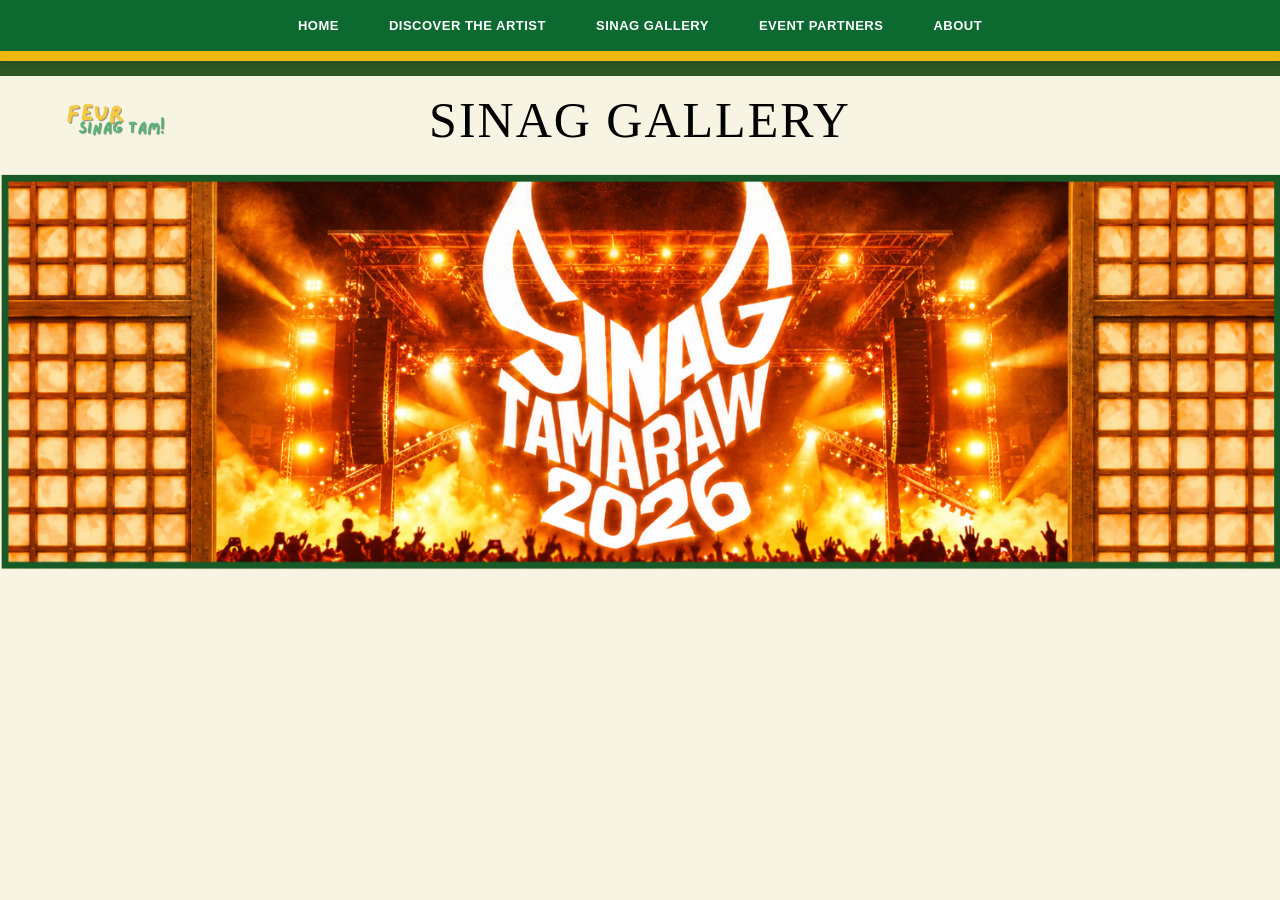
==== PIZVIDZ/gallery.html @ 181bffc3 "Add files via upload" ====
<!DOCTYPE html>
<html lang="en">
<head>
    <meta charset="UTF-8">
    <meta name="viewport" content="width=device-width, initial-scale=1.0">
    <title>Sinag Gallery Header</title>
    <link rel="stylesheet" href="gallery.css">
</head>
<body id="sinag-gallery"></body>


<nav class="sinag-navbar">
    <div class="nav-container">
        <ul class="nav-menu">
                <li><a href="../HOMEPAGE/webtamz.html" class="nav-link">Home</a></li>
                <li><a href="../HOMEPAGE/webtamz.html#discover-artists" class="nav-link">Discover the Artist</a></li>
                <li><a href="../PIZVIDZ/gallery.html" class="nav-link">Sinag Gallery</a></li>
                <li><a href="#event-partners" class="nav-link">Event Partners</a></li>
                <li><a href="#about" class="nav-link">About</a></li>
        </ul>
    </div>
</nav>



    <!-- Header Section containing top green line, logo, and title -->
    <header class="gallery-header">
        <div class="header-container">
            <!-- Small picture/logo on top left side -->
            <img src="sidelogo.png" alt="Feur Sinag Tam Logo" class="logo-image">
            
            <!-- Centered Main Title -->
            <h1 class="gallery-title">SINAG GALLERY</h1>
        </div>
    </header>
    <!-- Main Content Section containing the big middle picture -->
    <main class="main-content">
        <div class="poster-container">
            <img src="tamsbanner.png" alt="Sinag Tamaraw 2026 Poster" class="main-poster">
        </div>
    </main>

</body>
</html>
---- PIZVIDZ/gallery.css ----
/* 1. Global Reset: Removes all browser hidden spacing defaults */
* {
    margin: 0;
    padding: 0;
    box-sizing: border-box;
}

/* 2. Base Document Rules */
html, body {
    width: 100%;
    background-color: #f7f4e3;
}

/* 3. Main Header Container touching the absolute edges */
.gallery-header {
    background-color: #f7f4e3;
    width: 100%;
    border-top: 16px solid #2d5a27; /* Solid green banner line */
    padding: 15px 40px; /* Space inside header sides and top/bottom */
}


/* 1. Force the inner container to fill the entire screen width */
.header-container {
    display: block;        /* Changes layout block model to standard flow */
    position: relative;
    width: 100%;           /* Spans across 100% of the screen */
    max-width: 100% !important; /* Overrides any hidden width limits */
    padding: 0;
    margin: 0;
}

/* 2. Absolute positioning to pin the logo directly into the left corner */
.logo-image {
    height: 40px; 
    width: auto;  
    position: absolute;    /* Removes it from flow so it ignores the text completely */
    
    /* CORNER FIXES: */
    left: 20px !important; /* Pushes it directly into the far left screen corner */
    top: 50%;              /* Aligns it perfectly inline with the text height */
    transform: translateY(-50%); 
}

/* 3. Keep the gallery title perfectly centered on the page */
.gallery-title {
    color: #000000;
    font-family: "Times New Roman", Times, serif;
    font-size: 50px;
    font-weight: 400;
    letter-spacing: 2px;
    text-align: center;
    width: 100%;
    margin: 0;
}
/* 4. Main Body Content Section: Expanded Full Screen Corner-to-Corner Layout */
.main-content {
    width: 100%;
    display: flex;
    justify-content: center;
    padding: 10px 0 40px 0; /* Minimal top padding (10px) to shift the banner upward closer to text */
}

/* Banner Frame Container - EXPANDS FULLY TO TOUCH CORNERS WITHOUT GAPS */
.poster-container {
    width: 100%; 
    max-width: 100%; 
    border-left: none; /* Removes left frame line so it seamlessly fills screen edges */
    border-right: none; /* Removes right frame line so it seamlessly fills screen edges */
    display: flex;
    justify-content: center;
    overflow: hidden;
}

/* Big Image responsive scaling behavior inside the expanded box */
.main-poster {
    width: 100%;
    height: auto;
    display: block;
    object-fit: cover; 
}




/* Enables smooth sliding animation across the entire document layout */
html {
    scroll-behavior: smooth;
}

/* Offset body padding to balance the space taken up by the fixed navigation */
body {
    margin: 0;
    padding-top: 60px; 
}

/* Top Sticky Floating Panel Container */
.sinag-navbar {
    background-color: #0c6a30; /* FEU Green */
    border-bottom: 10px solid #efb810; /* Accent Gold */
    position: fixed;
    top: 0;
    left: 0;
    width: 100%;
    z-index: 9999; /* Higher layer priority ensures it floats above graphics */
    font-family: Arial, sans-serif;
    box-shadow: 0 4px 10px rgba(0, 0, 0, 0.15);
}

.nav-container {
    max-width: 1200px;
    margin: 0 auto;
    display: flex;
    justify-content: center;
    align-items: center;
}

.nav-menu {
    display: flex;
    list-style: none;
    margin: 0;
    padding: 0;
    color: white !important;
    text-decoration: none !important;
}

/* Nav links styling matching your web app typography themes */
.nav-link {
    display: block;
    padding: 18px 25px;
    color: #ffffff;
    text-decoration: none;
    font-weight: bold;
    text-transform: uppercase;
    font-size: 13px;
    letter-spacing: 0.5px;
    transition: all 0.2s ease-in-out;
}

/* Dynamic Hover Action Indicator */
.nav-link:hover {
    background-color: #084920; 
    color: #efb810; 
}

/* Ensures sections have clear clearance offset so headers aren't buried beneath navbar */
section {
    scroll-margin-top: 70px;
    padding: 40px 20px;
}
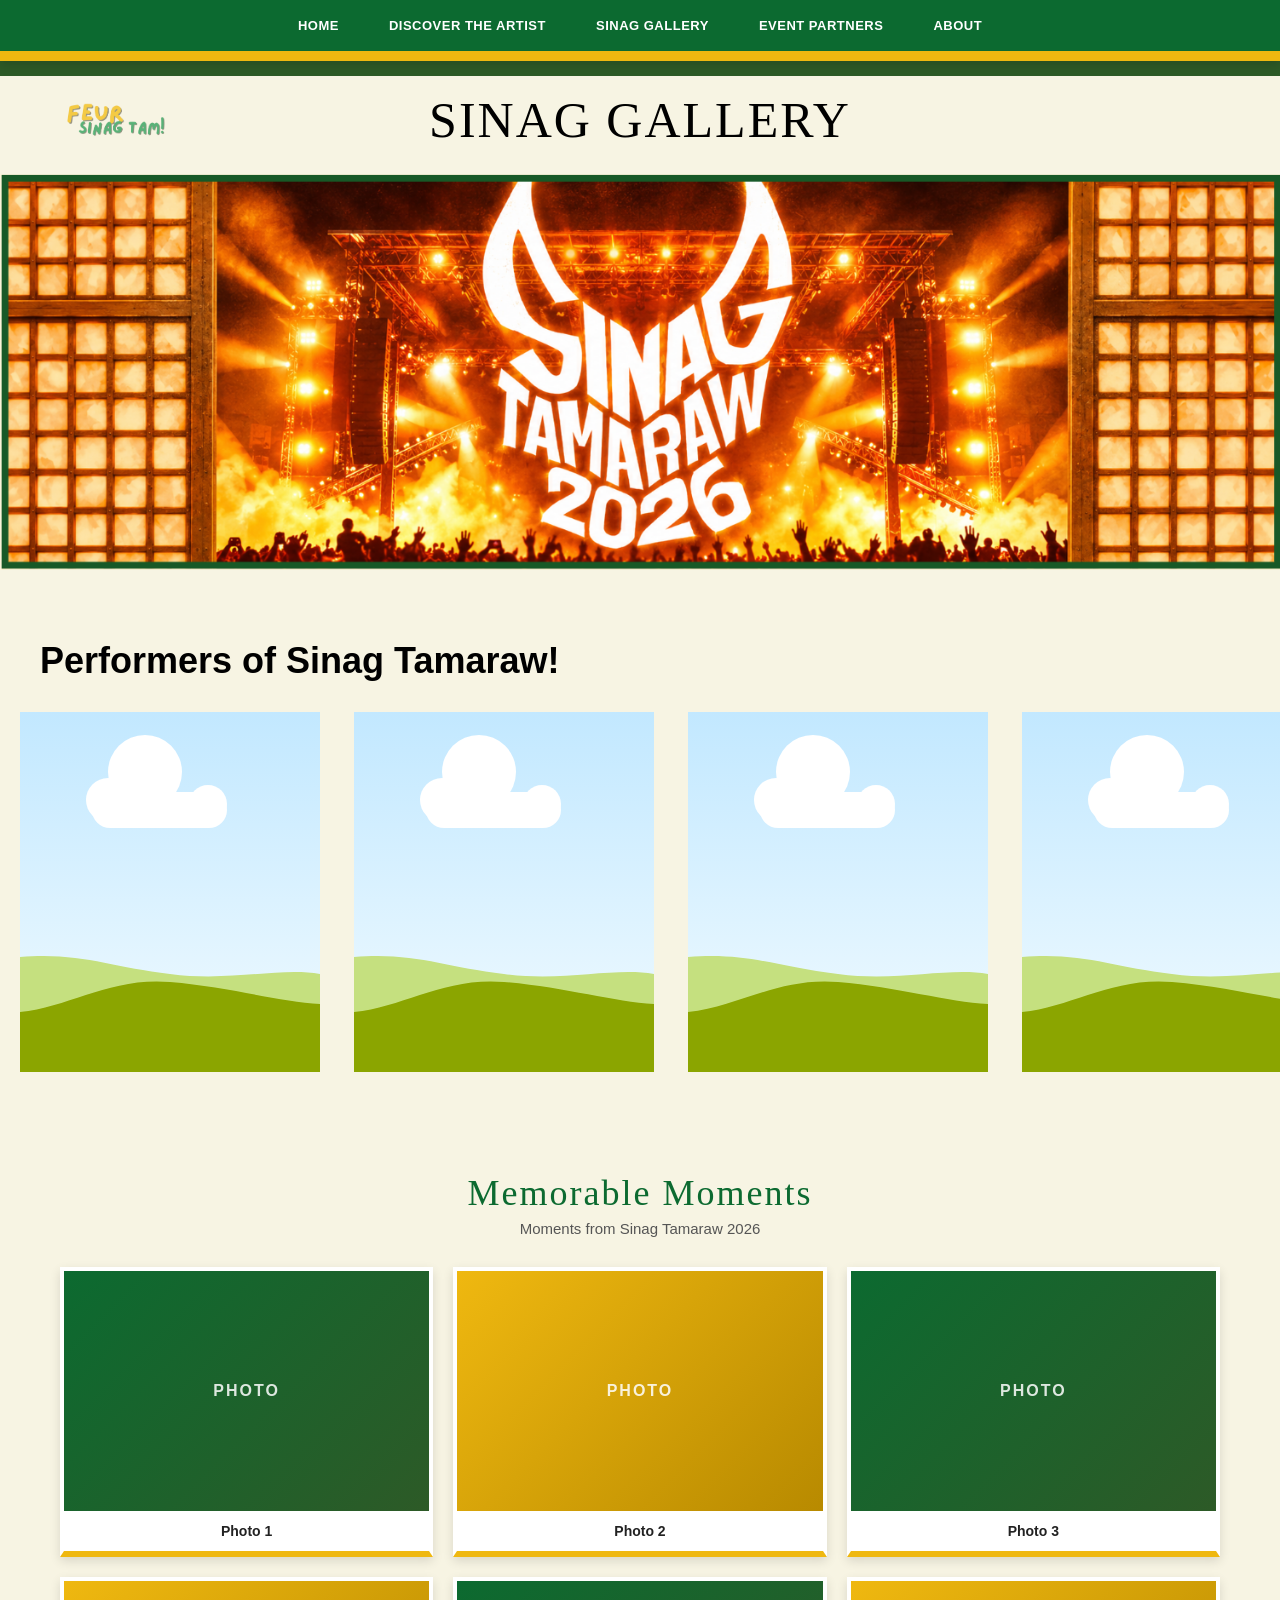
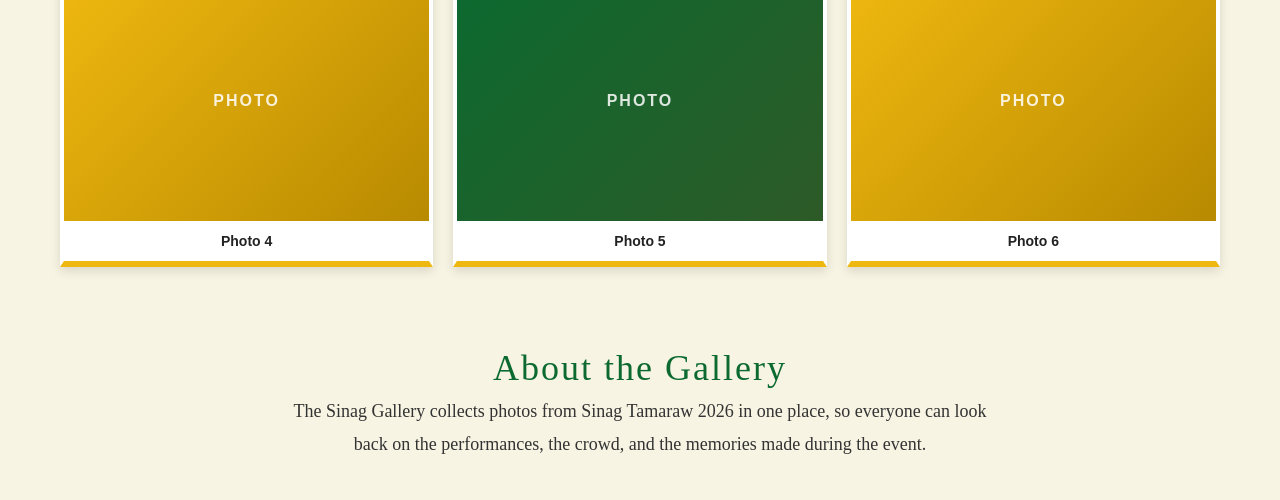
==== commit 1825c501: "Enhance gallery.html with side scroll and memorable moments Added sections for performers, photo gal" ====
--- a/PIZVIDZ/gallery.html
+++ b/PIZVIDZ/gallery.html
@@ -6,7 +6,7 @@
     <title>Sinag Gallery Header</title>
     <link rel="stylesheet" href="gallery.css">
 </head>
-<body id="sinag-gallery"></body>
+<body id="sinag-gallery">
 
 
 <nav class="sinag-navbar">
@@ -28,7 +28,7 @@
         <div class="header-container">
             <!-- Small picture/logo on top left side -->
             <img src="sidelogo.png" alt="Feur Sinag Tam Logo" class="logo-image">
-            
+
             <!-- Centered Main Title -->
             <h1 class="gallery-title">SINAG GALLERY</h1>
         </div>
@@ -40,5 +40,77 @@
         </div>
     </main>
 
+
+    <!-- ========== NEW: PERFORMERS STRIP (scrolls sideways) ========== -->
+    <section id="performers" class="performers">
+        <h2 class="performers-title">Performers of Sinag Tamaraw!</h2>
+
+        <div class="performer-strip">
+            <!-- To use a real photo, replace a <div class="performer-card"></div> with:
+                 <img src="performer1.jpg" alt="Performer name" class="performer-card"> -->
+            <div class="performer-card"></div>
+            <div class="performer-card"></div>
+            <div class="performer-card"></div>
+            <div class="performer-card"></div>
+            <div class="performer-card"></div>
+            <div class="performer-card"></div>
+            <div class="performer-card"></div>
+            <div class="performer-card"></div>
+        </div>
+    </section>
+
+
+    <!-- ========== NEW: PHOTO GALLERY GRID ========== -->
+    <section id="photo-gallery" class="photo-gallery">
+        <h2 class="section-title">Memorable Moments</h2>
+        <p class="section-subtitle">Moments from Sinag Tamaraw 2026</p>
+
+        <div class="gallery-grid">
+
+            <!-- To use a real photo, replace the <div class="photo-box ..."> line with:
+                 <img src="photo1.jpg" alt="Describe the photo" class="photo-img"> -->
+            <figure class="gallery-item">
+                <div class="photo-box box-green">PHOTO</div>
+                <figcaption>Photo 1</figcaption>
+            </figure>
+
+            <figure class="gallery-item">
+                <div class="photo-box box-gold">PHOTO</div>
+                <figcaption>Photo 2</figcaption>
+            </figure>
+
+            <figure class="gallery-item">
+                <div class="photo-box box-green">PHOTO</div>
+                <figcaption>Photo 3</figcaption>
+            </figure>
+
+            <figure class="gallery-item">
+                <div class="photo-box box-gold">PHOTO</div>
+                <figcaption>Photo 4</figcaption>
+            </figure>
+
+            <figure class="gallery-item">
+                <div class="photo-box box-green">PHOTO</div>
+                <figcaption>Photo 5</figcaption>
+            </figure>
+
+            <figure class="gallery-item">
+                <div class="photo-box box-gold">PHOTO</div>
+                <figcaption>Photo 6</figcaption>
+            </figure>
+
+        </div>
+    </section>
+
+    <!-- ========== NEW: ABOUT (the menu link points here) ========== -->
+    <section id="about" class="about-section">
+        <h2 class="section-title">About the Gallery</h2>
+        <p class="about-text">
+            The Sinag Gallery collects photos from Sinag Tamaraw 2026 in one
+            place, so everyone can look back on the performances, the crowd,
+            and the memories made during the event.
+        </p>
+    </section>
+
 </body>
-</html>+</html>
--- a/PIZVIDZ/gallery.css
+++ b/PIZVIDZ/gallery.css
@@ -32,14 +32,14 @@
 
 /* 2. Absolute positioning to pin the logo directly into the left corner */
 .logo-image {
-    height: 40px; 
-    width: auto;  
+    height: 40px;
+    width: auto;
     position: absolute;    /* Removes it from flow so it ignores the text completely */
-    
+
     /* CORNER FIXES: */
     left: 20px !important; /* Pushes it directly into the far left screen corner */
     top: 50%;              /* Aligns it perfectly inline with the text height */
-    transform: translateY(-50%); 
+    transform: translateY(-50%);
 }
 
 /* 3. Keep the gallery title perfectly centered on the page */
@@ -63,8 +63,8 @@
 
 /* Banner Frame Container - EXPANDS FULLY TO TOUCH CORNERS WITHOUT GAPS */
 .poster-container {
-    width: 100%; 
-    max-width: 100%; 
+    width: 100%;
+    max-width: 100%;
     border-left: none; /* Removes left frame line so it seamlessly fills screen edges */
     border-right: none; /* Removes right frame line so it seamlessly fills screen edges */
     display: flex;
@@ -77,7 +77,7 @@
     width: 100%;
     height: auto;
     display: block;
-    object-fit: cover; 
+    object-fit: cover;
 }
 
 
@@ -91,7 +91,7 @@
 /* Offset body padding to balance the space taken up by the fixed navigation */
 body {
     margin: 0;
-    padding-top: 60px; 
+    padding-top: 60px;
 }
 
 /* Top Sticky Floating Panel Container */
@@ -139,12 +139,194 @@
 
 /* Dynamic Hover Action Indicator */
 .nav-link:hover {
-    background-color: #084920; 
-    color: #efb810; 
+    background-color: #084920;
+    color: #efb810;
 }
 
 /* Ensures sections have clear clearance offset so headers aren't buried beneath navbar */
 section {
     scroll-margin-top: 70px;
     padding: 40px 20px;
-}+}
+
+
+/* ==================================================
+   NEW SECTIONS (Photo Gallery, Event Partners, About)
+   ================================================== */
+
+/* Section headings shared by all three new sections */
+.section-title {
+    font-family: "Times New Roman", Times, serif;
+    font-size: 36px;
+    font-weight: 400;
+    letter-spacing: 2px;
+    text-align: center;
+    color: #0c6a30;               /* FEU Green */
+    margin-bottom: 6px;
+}
+
+.section-subtitle {
+    font-family: Arial, sans-serif;
+    font-size: 15px;
+    text-align: center;
+    color: #555;
+    margin-bottom: 30px;
+}
+
+/* ---------- Performers strip (sideways scrolling photos) ---------- */
+.performers {
+    padding: 30px 0 40px 0;
+}
+
+.performers-title {
+    font-family: Arial, sans-serif;
+    font-size: 36px;
+    font-weight: bold;
+    color: #000000;
+    text-align: left;
+    padding: 0 40px;
+    margin-bottom: 30px;
+}
+
+/* One row of photos. overflow-x: auto = scroll sideways */
+.performer-strip {
+    display: flex;
+    gap: 34px;
+    overflow-x: auto;
+    padding: 0 20px 20px 20px;
+}
+
+/* Gray scrollbar under the photos */
+.performer-strip::-webkit-scrollbar {
+    height: 8px;
+}
+.performer-strip::-webkit-scrollbar-thumb {
+    background-color: #9a9a9a;
+}
+.performer-strip {
+    scrollbar-color: #9a9a9a transparent;   /* same look in Firefox */
+}
+
+/* Each tall photo card (also works for real <img> photos) */
+.performer-card {
+    width: 300px;
+    height: 360px;
+    flex-shrink: 0;                          /* stops cards from squishing */
+    object-fit: cover;
+    /* Built-in sky, cloud and hills picture, so no image file is needed */
+    background-image: url("data:image/svg+xml;utf8,<svg xmlns='http://www.w3.org/2000/svg' viewBox='0 0 300 360' preserveAspectRatio='none'><defs><linearGradient id='g' x1='0' y1='0' x2='0' y2='1'><stop offset='0' stop-color='%23c2e8ff'/><stop offset='1' stop-color='%23f2fbff'/></linearGradient></defs><rect width='300' height='360' fill='url(%23g)'/><g fill='white'><circle cx='125' cy='60' r='37'/><circle cx='88' cy='88' r='22'/><circle cx='188' cy='92' r='19'/><rect x='72' y='80' width='135' height='36' rx='18'/></g><path d='M0 245 C60 240 90 255 150 262 C210 270 260 255 300 262 L300 360 L0 360Z' fill='%23c5e07f'/><path d='M0 300 C50 295 90 265 150 270 C210 275 260 290 300 292 L300 360 L0 360Z' fill='%238ba500'/></svg>");
+    background-size: 100% 100%;
+}
+
+/* ---------- Photo gallery grid ---------- */
+.photo-gallery {
+    max-width: 1200px;
+    margin: 0 auto;
+}
+
+.gallery-grid {
+    display: grid;
+    grid-template-columns: repeat(3, 1fr);   /* 3 equal columns */
+    gap: 20px;
+}
+
+.gallery-item {
+    background-color: #ffffff;
+    border: 4px solid #ffffff;
+    border-bottom: 6px solid #efb810;         /* Accent Gold */
+    box-shadow: 0 4px 10px rgba(0, 0, 0, 0.12);
+    overflow: hidden;                         /* hides the zoomed edges */
+}
+
+/* Real photos: <img class="photo-img"> */
+.photo-img,
+.photo-box {
+    width: 100%;
+    height: 240px;
+    display: block;
+    object-fit: cover;
+    transition: transform 0.4s ease;          /* smooth zoom */
+}
+
+/* Colored boxes standing in for photos */
+.photo-box {
+    display: flex;
+    align-items: center;
+    justify-content: center;
+    font-family: Arial, sans-serif;
+    font-weight: bold;
+    letter-spacing: 2px;
+    color: rgba(255, 255, 255, 0.85);
+}
+
+.box-green  { background: linear-gradient(135deg, #0c6a30, #2d5a27); }
+.box-gold   { background: linear-gradient(135deg, #efb810, #b88a00); }
+.box-orange { background: linear-gradient(135deg, #e8731a, #a8430a); }
+
+/* Photo zooms a little when you point at it */
+.gallery-item:hover .photo-img,
+.gallery-item:hover .photo-box {
+    transform: scale(1.08);
+}
+
+.gallery-item figcaption {
+    font-family: Arial, sans-serif;
+    font-size: 14px;
+    font-weight: bold;
+    text-align: center;
+    color: #222;
+    padding: 12px 8px;
+    background-color: #ffffff;
+    position: relative;                       /* keeps caption above the zoomed photo */
+}
+
+/* ---------- Event partners ---------- */
+.event-partners {
+    background-color: #ffffff;
+    border-top: 6px solid #efb810;
+    border-bottom: 6px solid #efb810;
+}
+
+.partner-row {
+    max-width: 1000px;
+    margin: 0 auto;
+    display: flex;
+    justify-content: center;
+    gap: 20px;
+    flex-wrap: wrap;
+}
+
+.partner-box {
+    width: 200px;
+    height: 100px;
+    display: flex;
+    align-items: center;
+    justify-content: center;
+    border: 2px dashed #0c6a30;
+    color: #0c6a30;
+    font-family: Arial, sans-serif;
+    font-weight: bold;
+    letter-spacing: 1px;
+}
+
+/* ---------- About ---------- */
+.about-text {
+    max-width: 700px;
+    margin: 0 auto;
+    text-align: center;
+    font-family: Georgia, serif;
+    font-size: 18px;
+    line-height: 1.8;
+    color: #333;
+}
+
+/* ---------- Mobile friendly ---------- */
+@media (max-width: 800px) {
+    .gallery-grid { grid-template-columns: 1fr 1fr; }
+    .gallery-title { font-size: 32px; }
+    .nav-link { padding: 14px 10px; font-size: 11px; }
+}
+
+@media (max-width: 500px) {
+    .gallery-grid { grid-template-columns: 1fr; }
+}
